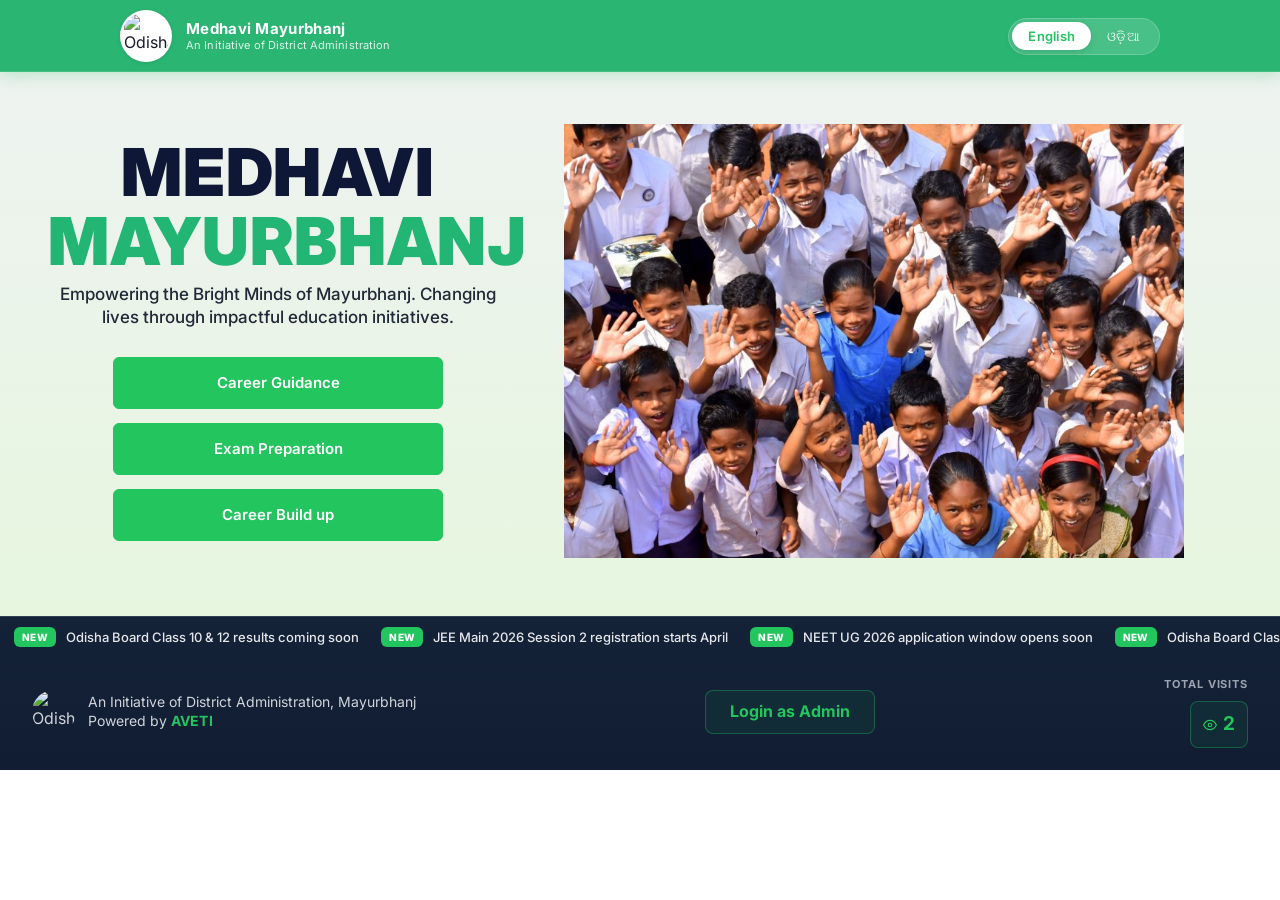
==== index.html @ d6ee2ee3 "Initial commit" ====
<!DOCTYPE html>
<html lang="en">
<head>
  <meta charset="UTF-8">
  <meta name="viewport" content="width=device-width, initial-scale=1.0">
  <title>Medhavi Mayurbhanj — Empowering Through Education</title>
  <meta name="description" content="Transforming lives through education initiatives in Mayurbhanj. Building a better tomorrow for every child.">
  <link rel="preconnect" href="https://fonts.googleapis.com">
  <link rel="preconnect" href="https://fonts.gstatic.com" crossorigin>
  <link href="https://fonts.googleapis.com/css2?family=Inter:wght@400;500;600;700;800;900&display=swap" rel="stylesheet">
  <link rel="stylesheet" href="styles.css">
  <link rel="icon" type="image/svg+xml" href="data:image/svg+xml,<svg xmlns='http://www.w3.org/2000/svg' viewBox='0 0 100 100'><text y='0.9em' font-size='80'>🏛️</text></svg>">
</head>
<body>

  <!-- ===== NAVBAR ===== -->
  <nav class="navbar">
    <div class="navbar-left">
      <div class="navbar-logo">
        <img src="https://upload.wikimedia.org/wikipedia/commons/f/fe/Seal_of_Odisha.png" alt="Odisha Government Emblem">
      </div>
      <div class="navbar-title">
        <span class="navbar-title-main">Medhavi Mayurbhanj</span>
        <span class="navbar-title-sub">An Initiative of District Administration</span>
      </div>
    </div>
    <div class="navbar-right">
      <div class="lang-toggle">
        <button class="lang-btn active" data-lang="en">English</button>
        <button class="lang-btn" data-lang="od">ଓଡ଼ିଆ</button>
      </div>
    </div>
  </nav>

  <!-- ===== HERO SECTION ===== -->
  <section class="hero" id="hero">
    <div class="hero-overlay"></div>
    <div class="hero-content">
      <div class="hero-text">
        <h1 class="hero-heading">
          Medhavi
          <span class="accent">Mayurbhanj</span>
        </h1>
        <p class="hero-subtitle">
          Empowering the Bright Minds of Mayurbhanj. Changing lives through impactful education initiatives.
        </p>
        <div class="hero-buttons">
          <a href="https://medhavimayurbhanj.in/" target="_blank" rel="noopener noreferrer" class="btn-secondary hero-cta">Career Guidance</a>
          <a href="exam-achievers.html" class="btn-secondary hero-cta">Exam Preparation</a>
          <a href="choose-teacher.html" class="btn-primary hero-cta">Career Build up</a>
        </div>
      </div>
      <div class="hero-media">
        <img src="assets/hero-reference.png" alt="Students of Mayurbhanj smiling and waving" class="hero-image" loading="eager">
      </div>
    </div>
  </section>

  <!-- ===== FOOTER ===== -->
  <footer class="footer">
    <div class="footer-news">
      <div class="footer-news-track">
        <span class="footer-news-item"><span class="footer-badge">NEW</span> Odisha Board Class 10 &amp; 12 results coming soon</span>
        <span class="footer-news-item"><span class="footer-badge">NEW</span> JEE Main 2026 Session 2 registration starts April</span>
        <span class="footer-news-item"><span class="footer-badge">NEW</span> NEET UG 2026 application window opens soon</span>
        <span class="footer-news-item" aria-hidden="true"><span class="footer-badge">NEW</span> Odisha Board Class 10 &amp; 12 results coming soon</span>
        <span class="footer-news-item" aria-hidden="true"><span class="footer-badge">NEW</span> JEE Main 2026 Session 2 registration starts April</span>
        <span class="footer-news-item" aria-hidden="true"><span class="footer-badge">NEW</span> NEET UG 2026 application window opens soon</span>
      </div>
    </div>
    <div class="footer-main">
      <div class="footer-brand">
        <img src="odisha-logo.png" alt="Odisha emblem" class="footer-brand-logo">
        <div class="footer-brand-text">
          <p class="footer-brand-line">An Initiative of District Administration, Mayurbhanj</p>
          <p class="footer-brand-line">Powered by <strong>AVETI</strong></p>
        </div>
      </div>
      <p class="footer-admin"><a href="#" id="adminLoginLink"><strong>Login as Admin</strong></a></p>
      <div class="footer-visits">
        <span class="footer-visits-label">TOTAL VISITS</span>
        <div class="footer-visits-chip">
          <svg width="14" height="14" viewBox="0 0 24 24" fill="none" stroke="currentColor" stroke-width="2" stroke-linecap="round" stroke-linejoin="round" aria-hidden="true">
            <path d="M1 12s4-8 11-8 11 8 11 8-4 8-11 8S1 12 1 12z"></path>
            <circle cx="12" cy="12" r="3"></circle>
          </svg>
          <span>2</span>
        </div>
      </div>
    </div>
  </footer>





  <!-- ===== ADMIN LOGIN MODAL ===== -->
  <div class="admin-modal-overlay" id="adminModal">
    <div class="admin-modal">
      <button class="admin-modal-close" id="adminModalClose">&times;</button>
      <h2 class="admin-modal-heading">Admin Login</h2>
      <p class="admin-modal-subtitle">Enter your admin credentials to access administrative features</p>
      <form class="admin-form" id="adminForm">
        <div class="admin-field">
          <label class="admin-label" for="adminUserId">User ID</label>
          <div class="admin-input-wrap">
            <svg class="admin-input-icon" width="18" height="18" viewBox="0 0 24 24" fill="none" stroke="currentColor" stroke-width="2" stroke-linecap="round" stroke-linejoin="round">
              <rect x="3" y="11" width="18" height="11" rx="2" ry="2"/>
              <path d="M7 11V7a5 5 0 0 1 10 0v4"/>
            </svg>
            <input type="text" id="adminUserId" class="admin-input" placeholder="Enter your user ID" required>
          </div>
        </div>
        <div class="admin-field">
          <label class="admin-label" for="adminPassword">Password</label>
          <div class="admin-input-wrap">
            <svg class="admin-input-icon" width="18" height="18" viewBox="0 0 24 24" fill="none" stroke="currentColor" stroke-width="2" stroke-linecap="round" stroke-linejoin="round">
              <rect x="3" y="11" width="18" height="11" rx="2" ry="2"/>
              <path d="M7 11V7a5 5 0 0 1 10 0v4"/>
            </svg>
            <input type="password" id="adminPassword" class="admin-input" placeholder="Enter your password" required>
          </div>
        </div>
        <a href="#" class="admin-forgot">Forgot Password?</a>
        <button type="submit" class="admin-submit-btn">Login as Admin</button>
      </form>
    </div>
  </div>

  <!-- ===== SCRIPT ===== -->
  <script>
    // Language toggle
    document.querySelectorAll('.lang-btn').forEach(btn => {
      btn.addEventListener('click', () => {
        document.querySelectorAll('.lang-btn').forEach(b => b.classList.remove('active'));
        btn.classList.add('active');
      });
    });

    // Intersection Observer for scroll animations
    const observerOptions = {
      threshold: 0.15,
      rootMargin: '0px 0px -40px 0px'
    };

    const observer = new IntersectionObserver((entries) => {
      entries.forEach(entry => {
        if (entry.isIntersecting) {
          entry.target.classList.add('animate-in');
          observer.unobserve(entry.target);
        }
      });
    }, observerOptions);

    document.querySelectorAll('.program-card, .impact-card, .stat-item, .hiw-step, .about-grid').forEach(el => {
      observer.observe(el);
    });

    // Smooth scroll for anchor links
    document.querySelectorAll('a[href^="#"]').forEach(anchor => {
      anchor.addEventListener('click', function(e) {
        const targetId = this.getAttribute('href');
        if (targetId === '#') return;
        e.preventDefault();
        const target = document.querySelector(targetId);
        if (target) {
          target.scrollIntoView({ behavior: 'smooth', block: 'start' });
        }
      });
    });

    // Count-up animation for stats
    function formatNumber(num) {
      return num.toLocaleString('en-IN');
    }

    function animateCount(el) {
      const target = parseInt(el.getAttribute('data-target'));
      const suffix = el.getAttribute('data-suffix') || '';
      const duration = 2000;
      const startTime = performance.now();

      function update(currentTime) {
        const elapsed = currentTime - startTime;
        const progress = Math.min(elapsed / duration, 1);
        // Ease-out cubic
        const eased = 1 - Math.pow(1 - progress, 3);
        const current = Math.round(eased * target);
        el.textContent = formatNumber(current) + suffix;
        if (progress < 1) {
          requestAnimationFrame(update);
        }
      }

      requestAnimationFrame(update);
    }

    const statsObserver = new IntersectionObserver((entries) => {
      entries.forEach(entry => {
        if (entry.isIntersecting) {
          const statNumbers = entry.target.querySelectorAll('.stat-number[data-target]');
          statNumbers.forEach((el, i) => {
            setTimeout(() => animateCount(el), i * 150);
          });
          statsObserver.unobserve(entry.target);
        }
      });
    }, { threshold: 0.3 });

    const statsBar = document.querySelector('.impact-stats');
    if (statsBar) statsObserver.observe(statsBar);

    // Admin Login Modal
    const adminModal = document.getElementById('adminModal');
    const adminModalClose = document.getElementById('adminModalClose');

    const adminLoginLink = document.getElementById('adminLoginLink');
    if (adminLoginLink) {
      adminLoginLink.addEventListener('click', (e) => {
        e.preventDefault();
        adminModal.classList.add('active');
        document.body.style.overflow = 'hidden';
      });
    }

    adminModalClose.addEventListener('click', () => {
      adminModal.classList.remove('active');
      document.body.style.overflow = '';
    });

    adminModal.addEventListener('click', (e) => {
      if (e.target === adminModal) {
        adminModal.classList.remove('active');
        document.body.style.overflow = '';
      }
    });

    document.addEventListener('keydown', (e) => {
      if (e.key === 'Escape' && adminModal.classList.contains('active')) {
        adminModal.classList.remove('active');
        document.body.style.overflow = '';
      }
    });

    document.getElementById('adminForm').addEventListener('submit', (e) => {
      e.preventDefault();
      window.location.href = 'admin-dashboard.html';
    });
  </script>

</body>
</html>
---- styles.css ----
/* ===== RESET & BASE ===== */
*,
*::before,
*::after {
  margin: 0;
  padding: 0;
  box-sizing: border-box;
}

:root {
  --green-primary: #22c55e;
  --green-dark: #1da750;
  --green-light: #f0fdf4;
  --green-accent: #16a34a;
  --bg-main: #ffffff;
  --bg-soft: #f8faf9;
  --white: #ffffff;
  --text-dark: #1a1a2e;
  --text-muted: #5a5a6e;
  --text-light: #ffffff;
  --shadow-sm: 0 1px 3px rgba(0, 0, 0, 0.06), 0 1px 2px rgba(0, 0, 0, 0.04);
  --shadow-md: 0 4px 14px rgba(0, 0, 0, 0.08);
  --shadow-lg: 0 10px 30px rgba(0, 0, 0, 0.1);
  --shadow-card: 0 2px 12px rgba(0, 0, 0, 0.06);
  --shadow-card-hover: 0 12px 36px rgba(0, 0, 0, 0.12);
  --radius-sm: 8px;
  --radius-md: 14px;
  --radius-lg: 20px;
  --radius-xl: 28px;
  --transition: 0.3s cubic-bezier(0.4, 0, 0.2, 1);
}

html {
  scroll-behavior: smooth;
  -webkit-font-smoothing: antialiased;
  -moz-osx-font-smoothing: grayscale;
}

body {
  font-family: 'Inter', -apple-system, BlinkMacSystemFont, 'Segoe UI', Roboto, sans-serif;
  background-color: var(--bg-main);
  color: var(--text-dark);
  line-height: 1.6;
  overflow-x: hidden;
}

img {
  display: block;
  max-width: 100%;
}

a {
  text-decoration: none;
  color: inherit;
}

button {
  border: none;
  background: none;
  cursor: pointer;
  font-family: inherit;
}

/* ===== NAVBAR ===== */
.navbar {
  background: #2ab573;
  padding: 0 120px;
  height: 72px;
  display: flex;
  align-items: center;
  justify-content: space-between;
  position: sticky;
  top: 0;
  z-index: 100;
  box-shadow: 0 2px 16px rgba(34, 197, 94, 0.3);
}

.navbar-left {
  display: flex;
  align-items: center;
  gap: 14px;
}

.navbar-logo {
  width: 52px;
  height: 52px;
  background: #ffffff;
  border-radius: 50%;
  display: flex;
  align-items: center;
  justify-content: center;
  flex-shrink: 0;
  overflow: hidden;
  border: 2px solid rgba(255, 255, 255, 0.6);
  box-shadow: 0 1px 4px rgba(0, 0, 0, 0.1);
}

.navbar-logo img {
  width: 90%;
  height: 90%;
  object-fit: contain;
  image-rendering: -webkit-optimize-contrast;
  image-rendering: crisp-edges;
}

.navbar-title {
  display: flex;
  flex-direction: column;
  line-height: 1.25;
}

.navbar-title-main {
  font-size: 15px;
  font-weight: 700;
  color: var(--text-light);
  letter-spacing: 0.02em;
}

.navbar-title-sub {
  font-size: 11px;
  font-weight: 400;
  color: rgba(255, 255, 255, 0.85);
  letter-spacing: 0.01em;
}

.navbar-right {
  display: flex;
  align-items: center;
  gap: 16px;
}

/* Language Toggle */
.lang-toggle {
  display: flex;
  align-items: center;
  background: rgba(255, 255, 255, 0.15);
  border-radius: 24px;
  padding: 3px;
  backdrop-filter: blur(4px);
  border: 1px solid rgba(255, 255, 255, 0.2);
}

.lang-btn {
  padding: 6px 16px;
  border-radius: 20px;
  font-size: 13px;
  font-weight: 500;
  color: rgba(255, 255, 255, 0.9);
  transition: var(--transition);
  letter-spacing: 0.02em;
}

.lang-btn.active {
  background: var(--white);
  color: var(--green-primary);
  font-weight: 600;
  box-shadow: 0 2px 8px rgba(0, 0, 0, 0.1);
}

.lang-btn:hover:not(.active) {
  background: rgba(255, 255, 255, 0.1);
}

/* ===== HERO SECTION ===== */
.hero {
  min-height: auto;
  padding: 52px 48px 58px;
  position: relative;
  display: flex;
  align-items: center;
  background: linear-gradient(180deg, #eef2f0 0%, #e6f6df 100%);
  overflow: hidden;
}

.hero-overlay {
  display: none;
}

.hero-content {
  width: 100%;
  max-width: 1200px;
  margin: 0 auto;
  display: flex;
  flex-direction: row;
  align-items: center;
  justify-content: space-between;
  gap: 56px;
  position: relative;
  z-index: 1;
}

.hero-text {
  flex: 0 1 460px;
  max-width: 460px;
  text-align: center;
}

.hero-media {
  flex: 1 1 620px;
}

.hero-badge {
  display: inline-block;
  font-size: 13px;
  font-weight: 600;
  color: var(--green-primary);
  letter-spacing: 0.05em;
  text-transform: uppercase;
  margin-bottom: 16px;
}

.hero-heading {
  font-size: 66px;
  font-weight: 900;
  color: #0f1736;
  line-height: 0.95;
  letter-spacing: 0.01em;
  margin-bottom: 10px;
  text-transform: uppercase;
}

.hero-heading .accent {
  display: block;
  color: #22b573;
  margin-top: 6px;
}

.hero-subtitle {
  font-size: 17px;
  color: #1f2937;
  line-height: 1.35;
  margin: 0 auto 28px;
  max-width: 560px;
  font-weight: 500;
}

.hero-buttons {
  display: flex;
  flex-direction: column;
  align-items: stretch;
  justify-content: flex-start;
  gap: 14px;
  width: 100%;
  max-width: 330px;
  margin: 0 auto;
}

.btn-primary {
  display: inline-flex;
  align-items: center;
  gap: 8px;
  padding: 14px 28px;
  background: var(--green-primary);
  color: white;
  font-size: 15px;
  font-weight: 600;
  border-radius: 10px;
  transition: var(--transition);
  box-shadow: 0 4px 14px rgba(34, 197, 94, 0.3);
}

.btn-primary:hover {
  background: var(--green-dark);
  transform: translateY(-2px);
  box-shadow: 0 6px 20px rgba(34, 197, 94, 0.4);
}

.btn-arrow {
  font-size: 18px;
  transition: transform 0.2s ease;
}

.btn-primary:hover .btn-arrow {
  transform: translateX(3px);
}

.btn-secondary {
  display: inline-flex;
  align-items: center;
  gap: 8px;
  padding: 14px 28px;
  background: transparent;
  color: var(--text-dark);
  font-size: 15px;
  font-weight: 600;
  border-radius: 10px;
  border: 2px solid #e5e7eb;
  transition: var(--transition);
}

.btn-secondary:hover {
  border-color: var(--green-primary);
  color: var(--green-primary);
  transform: translateY(-2px);
}

.hero-cta {
  width: 100%;
  min-width: 0;
  justify-content: center;
  border: 1px solid #22c55e;
  border-radius: 6px;
  padding: 13px 18px;
  font-size: 15px;
  font-weight: 600;
  letter-spacing: 0;
}

.hero .btn-primary {
  background: #22c55e;
  color: #ffffff;
  box-shadow: none;
}

.hero .btn-primary:hover {
  background: #16a34a;
  color: #ffffff;
  transform: none;
  box-shadow: none;
}

.hero .btn-secondary {
  background: #22c55e;
  color: #ffffff;
  border-color: #22c55e;
}

.hero .btn-secondary:hover {
  border-color: #16a34a;
  background: #16a34a;
  color: #ffffff;
  transform: none;
}

.hero-cta:focus-visible {
  outline: 2px solid #16a34a;
  outline-offset: 2px;
}

.hero-image {
  width: 100%;
  max-width: 620px;
  height: auto;
  display: block;
  object-fit: cover;
  aspect-ratio: 10 / 7;
}

/* ===== STATS BAR ===== */
.stats-bar {
  background: var(--white);
  border-top: 1px solid rgba(0, 0, 0, 0.04);
  border-bottom: 1px solid rgba(0, 0, 0, 0.04);
  padding: 40px 48px;
}

.stats-container {
  max-width: 1100px;
  margin: 0 auto;
  display: grid;
  grid-template-columns: repeat(4, 1fr);
  gap: 32px;
}

.stat-item {
  display: flex;
  align-items: center;
  gap: 16px;
  justify-content: center;
  opacity: 0;
  transform: translateY(20px);
  transition: opacity 0.6s ease, transform 0.6s ease, box-shadow 0.3s ease;
  background: var(--white);
  border-radius: 14px;
  padding: 24px 28px;
  box-shadow: var(--shadow-card);
  border: 1px solid rgba(0, 0, 0, 0.04);
}

.stat-item:hover {
  box-shadow: var(--shadow-card-hover);
  transform: translateY(-4px) !important;
}

.stat-item.animate-in {
  opacity: 1;
  transform: translateY(0);
}

.stat-icon {
  width: 56px;
  height: 56px;
  border-radius: 50%;
  background: var(--green-light);
  display: flex;
  align-items: center;
  justify-content: center;
  flex-shrink: 0;
  color: var(--green-primary);
}

.stat-content {
  display: flex;
  flex-direction: column;
}

.stat-number {
  font-size: 28px;
  font-weight: 800;
  color: var(--text-dark);
  letter-spacing: -0.02em;
  line-height: 1.2;
}

.stat-label {
  font-size: 13px;
  color: var(--text-muted);
  font-weight: 500;
}

/* ===== SECTION COMMON ===== */
.section-container {
  max-width: 1200px;
  margin: 0 auto;
  padding: 0 48px;
}

.section-tag {
  display: inline-block;
  font-size: 16px;
  font-weight: 800;
  color: var(--green-primary);
  text-transform: uppercase;
  letter-spacing: 0.06em;
  margin-bottom: 12px;
}

.section-heading {
  font-size: 36px;
  font-weight: 800;
  color: var(--text-dark);
  letter-spacing: -0.02em;
  line-height: 1.2;
  margin-bottom: 16px;
}

.section-heading .accent {
  color: var(--green-primary);
}

.section-header {
  text-align: center;
  margin-bottom: 56px;
}

.section-subtext {
  font-size: 16px;
  color: var(--text-muted);
  max-width: 520px;
  margin: 0 auto;
  line-height: 1.7;
}

/* ===== ABOUT US SECTION ===== */
.about-section {
  padding: 100px 0;
  background: var(--bg-soft);
}

.about-grid {
  display: grid;
  grid-template-columns: 1fr 1fr;
  gap: 72px;
  align-items: center;
  opacity: 0;
  transform: translateY(30px);
  transition: opacity 0.7s ease, transform 0.7s ease;
}

.about-grid.animate-in {
  opacity: 1;
  transform: translateY(0);
}

.about-images {
  position: relative;
  display: grid;
  grid-template-columns: 1fr 1fr;
  gap: 16px;
}

.about-img-main {
  grid-column: 1 / -1;
  border-radius: 16px;
  overflow: hidden;
  box-shadow: var(--shadow-md);
}

.about-img-main img {
  width: 100%;
  height: 260px;
  object-fit: cover;
}

.about-img-secondary {
  border-radius: 12px;
  overflow: hidden;
  box-shadow: var(--shadow-sm);
}

.about-img-secondary img {
  width: 100%;
  height: 160px;
  object-fit: cover;
}

.about-img-third {
  border-radius: 12px;
  overflow: hidden;
  box-shadow: var(--shadow-sm);
}

.about-img-third img {
  width: 100%;
  height: 160px;
  object-fit: cover;
}

.about-content {
  display: flex;
  flex-direction: column;
}

.about-text {
  font-size: 15px;
  color: var(--text-muted);
  line-height: 1.8;
  margin-bottom: 16px;
}

.about-highlights {
  display: flex;
  flex-direction: column;
  gap: 12px;
  margin-top: 16px;
}

.about-highlight-item {
  display: flex;
  align-items: center;
  gap: 10px;
  font-size: 14px;
  font-weight: 500;
  color: var(--text-dark);
}

/* ===== PROGRAMS SECTION ===== */
.programs-section {
  padding: 100px 0;
  background: var(--bg-main);
}

.programs-grid {
  display: grid;
  grid-template-columns: repeat(3, 1fr);
  gap: 28px;
}

.card-link {
  text-decoration: none;
  color: inherit;
  display: block;
}

.program-card {
  background: var(--white);
  border-radius: 14px;
  overflow: hidden;
  box-shadow: var(--shadow-card);
  transition: var(--transition);
  border: 1px solid rgba(0, 0, 0, 0.04);
  opacity: 0;
  transform: translateY(24px);
  transition: opacity 0.6s ease, transform 0.6s ease, box-shadow 0.3s ease;
}

.program-card.animate-in {
  opacity: 1;
  transform: translateY(0);
}

.program-card:hover {
  box-shadow: var(--shadow-card-hover);
  transform: translateY(-6px) !important;
  border-color: rgba(34, 197, 94, 0.15);
}

.program-image {
  width: 100%;
  height: 220px;
  overflow: hidden;
  position: relative;
  background: linear-gradient(135deg, #e8e8e8, #f5f5f5);
}

.program-image img {
  width: 100%;
  height: 100%;
  object-fit: cover;
  transition: transform 0.5s cubic-bezier(0.4, 0, 0.2, 1);
}

.program-card:hover .program-image img {
  transform: scale(1.06);
}

.program-overlay {
  position: absolute;
  top: 14px;
  left: 14px;
  z-index: 2;
}

.program-category {
  display: inline-block;
  padding: 5px 14px;
  background: rgba(255, 255, 255, 0.92);
  border-radius: 20px;
  font-size: 12px;
  font-weight: 600;
  color: var(--green-primary);
  backdrop-filter: blur(4px);
}

.program-body {
  padding: 22px 24px 28px;
}

.program-title {
  font-size: 18px;
  font-weight: 700;
  color: var(--text-dark);
  margin-bottom: 8px;
  letter-spacing: -0.01em;
  transition: color var(--transition);
}

.program-card:hover .program-title {
  color: var(--green-primary);
}

.program-desc {
  font-size: 14px;
  color: var(--text-muted);
  line-height: 1.6;
  margin-bottom: 16px;
}

.program-link {
  font-size: 14px;
  font-weight: 600;
  color: var(--green-primary);
  transition: var(--transition);
}

.program-card:hover .program-link {
  letter-spacing: 0.02em;
}

/* ===== IMPACT SECTION ===== */
.impact-section {
  padding: 100px 0;
  background: var(--bg-soft);
}

.impact-icon-wrap {
  margin-bottom: 12px;
}

.impact-grid {
  display: grid;
  grid-template-columns: repeat(3, 1fr);
  gap: 28px;
}

.impact-card {
  background: var(--white);
  border-radius: 14px;
  padding: 40px 32px;
  text-align: center;
  border: 2px solid transparent;
  transition: var(--transition);
  opacity: 0;
  transform: translateY(24px);
  transition: opacity 0.6s ease, transform 0.6s ease, border-color 0.3s ease, box-shadow 0.3s ease;
}

.impact-card.animate-in {
  opacity: 1;
  transform: translateY(0);
}

.impact-card:hover {
  box-shadow: var(--shadow-md);
  transform: translateY(-4px) !important;
}

.impact-green {
  border-color: var(--green-primary);
}

.impact-blue {
  border-color: #3b82f6;
}

.impact-purple {
  border-color: #8b5cf6;
}

.impact-number {
  display: block;
  font-size: 48px;
  font-weight: 900;
  line-height: 1.1;
  letter-spacing: -0.03em;
  margin-bottom: 8px;
}

.impact-green .impact-number {
  color: var(--green-primary);
}

.impact-blue .impact-number {
  color: #3b82f6;
}

.impact-purple .impact-number {
  color: #8b5cf6;
}

.impact-label {
  font-size: 15px;
  font-weight: 500;
  color: var(--text-muted);
}

.impact-stats {
  margin-top: 0;
  padding-top: 0;
}

/* ===== HOW IT WORKS SECTION ===== */
.howitworks-section {
  padding: 100px 0 120px;
  background: var(--green-light);
  color: var(--text-dark);
}

.hiw-grid {
  display: grid;
  grid-template-columns: 1fr 1fr;
  gap: 72px;
  align-items: center;
}

.hiw-images {
  display: grid;
  grid-template-columns: 1fr 1fr;
  grid-template-rows: auto auto;
  gap: 14px;
  min-width: 520px;
}

.hiw-img {
  border-radius: 8px;
  overflow: hidden;
  box-shadow: var(--shadow-md);
}

.hiw-img img {
  width: 100%;
  height: 100%;
  object-fit: cover;
}

.hiw-img-1 {
  grid-row: 1 / 3;
  min-height: 460px;
}

.hiw-img-2 {
  min-height: 220px;
}

.hiw-img-3 {
  min-height: 220px;
}

.hiw-content {
  display: flex;
  flex-direction: column;
}

.hiw-content .section-tag {
  color: var(--green-primary);
}

.hiw-heading {
  color: var(--text-dark);
  font-size: 38px;
  margin-bottom: 36px;
}

.hiw-steps {
  display: flex;
  flex-direction: column;
  gap: 24px;
  margin-bottom: 40px;
}

.hiw-step {
  display: flex;
  align-items: flex-start;
  gap: 16px;
  opacity: 0;
  transform: translateX(20px);
  transition: opacity 0.5s ease, transform 0.5s ease;
}

.hiw-step.animate-in {
  opacity: 1;
  transform: translateX(0);
}

.hiw-step-num {
  width: 36px;
  height: 36px;
  border-radius: 50%;
  background: var(--green-primary);
  color: white;
  display: flex;
  align-items: center;
  justify-content: center;
  font-size: 14px;
  font-weight: 700;
  flex-shrink: 0;
  margin-top: 2px;
}

.hiw-step-text h4 {
  font-size: 16px;
  font-weight: 700;
  color: var(--text-dark);
  margin-bottom: 4px;
}

.hiw-step-text p {
  font-size: 14px;
  color: var(--text-muted);
  line-height: 1.6;
}

.hiw-cta {
  align-self: flex-start;
}

/* ===== FOOTER ===== */
.footer {
  background: linear-gradient(180deg, #142238 0%, #111d33 100%);
  border-top: 1px solid rgba(67, 85, 110, 0.6);
  color: #d1d5db;
}

.footer-news {
  border-bottom: none;
  background: transparent;
  overflow: hidden;
}

.footer-news-track {
  min-width: max-content;
  display: flex;
  align-items: center;
  gap: 22px;
  padding: 10px 14px 6px;
  animation: footerTicker 26s linear infinite;
}

.footer-news-item {
  display: inline-flex;
  align-items: center;
  gap: 10px;
  color: #e5e7eb;
  font-size: 13px;
  font-weight: 500;
  white-space: nowrap;
}

.footer-news:hover .footer-news-track {
  animation-play-state: paused;
}

@keyframes footerTicker {
  0% {
    transform: translateX(0);
  }
  100% {
    transform: translateX(-50%);
  }
}

@media (prefers-reduced-motion: reduce) {
  .footer-news-track {
    animation: none;
  }
}

.footer-badge {
  display: inline-flex;
  align-items: center;
  justify-content: center;
  height: 20px;
  padding: 0 8px;
  border-radius: 6px;
  font-size: 10px;
  font-weight: 800;
  letter-spacing: 0.04em;
  color: #ffffff;
  background: #22c55e;
}

.footer-main {
  padding: 22px 32px;
  display: flex;
  align-items: center;
  justify-content: space-between;
  gap: 20px;
}

.footer-brand {
  display: flex;
  align-items: center;
  gap: 12px;
}

.footer-brand-logo {
  width: 44px;
  height: 44px;
  border-radius: 50%;
  object-fit: cover;
}

.footer-brand-line {
  margin: 0;
  font-size: 14px;
  color: #d1d5db;
  line-height: 1.35;
}

.footer-brand-line strong {
  color: #22c55e;
  letter-spacing: 0.01em;
}

.footer-admin {
  margin: 0;
  font-size: 16px;
}

.footer-admin a {
  color: #22c55e;
  border: 1px solid rgba(34, 197, 94, 0.35);
  background: rgba(34, 197, 94, 0.08);
  border-radius: 8px;
  padding: 8px 24px;
  display: inline-flex;
  align-items: center;
  text-decoration: none;
  transition: var(--transition);
}

.footer-admin a:hover {
  background: rgba(34, 197, 94, 0.16);
}

.footer-visits {
  display: flex;
  flex-direction: column;
  align-items: flex-end;
  gap: 8px;
}

.footer-visits-label {
  font-size: 11px;
  letter-spacing: 0.08em;
  color: #9ca3af;
  font-weight: 700;
}

.footer-visits-chip {
  display: inline-flex;
  align-items: center;
  gap: 6px;
  color: #22c55e;
  background: rgba(34, 197, 94, 0.08);
  border: 1px solid rgba(34, 197, 94, 0.35);
  border-radius: 8px;
  padding: 7px 12px;
  font-size: 19px;
  font-weight: 700;
}

.footer-visits-chip svg {
  flex-shrink: 0;
}

/* ===== ADMIN LOGIN MODAL ===== */
.admin-modal-overlay {
  position: fixed;
  inset: 0;
  background: rgba(0, 0, 0, 0.45);
  backdrop-filter: blur(4px);
  display: flex;
  align-items: center;
  justify-content: center;
  z-index: 1000;
  opacity: 0;
  visibility: hidden;
  transition: opacity 0.3s ease, visibility 0.3s ease;
}

.admin-modal-overlay.active {
  opacity: 1;
  visibility: visible;
}

.admin-modal {
  background: var(--white);
  border-radius: 16px;
  padding: 36px 32px 32px;
  width: 90%;
  max-width: 440px;
  position: relative;
  box-shadow: 0 20px 60px rgba(0, 0, 0, 0.2);
  transform: translateY(20px) scale(0.96);
  transition: transform 0.3s cubic-bezier(0.4, 0, 0.2, 1);
}

.admin-modal-overlay.active .admin-modal {
  transform: translateY(0) scale(1);
}

.admin-modal-close {
  position: absolute;
  top: 14px;
  right: 16px;
  width: 32px;
  height: 32px;
  display: flex;
  align-items: center;
  justify-content: center;
  font-size: 22px;
  color: var(--text-muted);
  cursor: pointer;
  border: none;
  background: none;
  border-radius: 50%;
  transition: var(--transition);
  line-height: 1;
}

.admin-modal-close:hover {
  background: #f3f4f6;
  color: var(--text-dark);
}

.admin-modal-heading {
  font-size: 24px;
  font-weight: 800;
  color: var(--text-dark);
  margin-bottom: 8px;
  letter-spacing: -0.02em;
}

.admin-modal-subtitle {
  font-size: 14px;
  color: var(--text-muted);
  margin-bottom: 28px;
  line-height: 1.5;
}

.admin-form {
  display: flex;
  flex-direction: column;
  gap: 18px;
}

.admin-field {
  display: flex;
  flex-direction: column;
  gap: 6px;
}

.admin-label {
  font-size: 14px;
  font-weight: 600;
  color: var(--text-dark);
}

.admin-input-wrap {
  display: flex;
  align-items: center;
  border: 2px solid #e5e7eb;
  border-radius: 10px;
  padding: 0 14px;
  transition: border-color 0.2s ease, box-shadow 0.2s ease;
  background: var(--white);
}

.admin-input-wrap:focus-within {
  border-color: var(--green-primary);
  box-shadow: 0 0 0 3px rgba(34, 197, 94, 0.12);
}

.admin-input-icon {
  flex-shrink: 0;
  color: var(--text-muted);
  margin-right: 10px;
}

.admin-input {
  flex: 1;
  border: none;
  outline: none;
  padding: 12px 0;
  font-size: 15px;
  font-family: inherit;
  color: var(--text-dark);
  background: transparent;
}

.admin-input::placeholder {
  color: #9ca3af;
}

.admin-forgot {
  font-size: 13px;
  font-weight: 600;
  color: var(--green-primary);
  text-decoration: none;
  align-self: flex-start;
  margin-top: -8px;
}

.admin-forgot:hover {
  text-decoration: underline;
}

.admin-submit-btn {
  width: 100%;
  padding: 14px;
  border: none;
  border-radius: 10px;
  background: var(--green-primary);
  color: white;
  font-size: 16px;
  font-weight: 700;
  font-family: inherit;
  cursor: pointer;
  transition: background 0.2s ease, transform 0.1s ease;
  margin-top: 4px;
}

.admin-submit-btn:hover {
  background: var(--green-dark);
}

.admin-submit-btn:active {
  transform: scale(0.98);
}

/* ===== ANIMATIONS ===== */
@keyframes fadeInUp {
  from {
    opacity: 0;
    transform: translateY(24px);
  }
  to {
    opacity: 1;
    transform: translateY(0);
  }
}

@keyframes fadeIn {
  from { opacity: 0; }
  to { opacity: 1; }
}

@keyframes float {
  0%, 100% { transform: translateY(0); }
  50% { transform: translateY(-12px); }
}

.hero {
  animation: fadeIn 0.8s ease-out;
}

/* ===== SELECTION COLOR ===== */
::selection {
  background: rgba(34, 197, 94, 0.2);
  color: var(--text-dark);
}

/* ===== FOCUS STATES (Accessibility) ===== */
.lang-btn:focus-visible,
.program-card:focus-visible {
  outline: 2px solid var(--white);
  outline-offset: 2px;
}

.program-card:focus-visible {
  outline-color: var(--green-primary);
}

/* ===== RESPONSIVE ===== */
@media (max-width: 1024px) {
  .hero {
    padding: 44px 32px 50px;
  }

  .hero-heading {
    font-size: 56px;
  }

  .hero-subtitle {
    font-size: 16px;
  }

  .about-grid {
    gap: 48px;
  }

  .hiw-grid {
    gap: 48px;
  }
}

@media (max-width: 900px) {
  .hero {
    padding: 42px 24px 46px;
  }

  .hero-heading {
    font-size: 46px;
  }

  .hero-subtitle {
    font-size: 15px;
  }

  .hero-content {
    flex-direction: column;
    align-items: center;
    gap: 26px;
  }

  .hero-text {
    max-width: 620px;
  }

  .hero-buttons {
    gap: 12px;
    max-width: 320px;
  }

  .hero-media {
    width: 100%;
    max-width: 620px;
  }

  .stats-container {
    grid-template-columns: repeat(2, 1fr);
    gap: 24px;
  }

  .about-grid {
    grid-template-columns: 1fr;
    gap: 40px;
  }

  .programs-grid {
    grid-template-columns: repeat(2, 1fr);
    gap: 20px;
  }

  .impact-grid {
    grid-template-columns: repeat(2, 1fr);
    gap: 20px;
  }

  .hiw-grid {
    grid-template-columns: 1fr;
    gap: 40px;
  }

  .hiw-images {
    order: 2;
  }

  .hiw-content {
    order: 1;
  }

  .navbar {
    padding: 0 60px;
  }

  .section-container {
    padding: 0 32px;
  }

  .section-heading {
    font-size: 30px;
  }

  .footer-main {
    padding: 18px 20px;
    flex-direction: column;
    align-items: flex-start;
    gap: 14px;
  }

  .footer-admin {
    width: 100%;
  }

  .footer-admin a {
    width: 100%;
    justify-content: center;
  }

  .footer-visits {
    align-items: flex-start;
  }
}

@media (max-width: 600px) {
  .hero {
    padding: 34px 16px 40px;
  }

  .hero-heading {
    font-size: 38px;
  }

  .hero-subtitle {
    font-size: 16px;
    margin-bottom: 20px;
  }

  .hero-buttons {
    align-items: stretch;
    max-width: 290px;
  }

  .footer-news-track {
    gap: 14px;
    padding: 9px 10px;
  }

  .footer-news-item {
    font-size: 12px;
  }

  .footer-brand-line {
    font-size: 12px;
  }

  .footer-visits-chip {
    font-size: 16px;
  }

  .stats-bar {
    padding: 32px 20px;
  }

  .stats-container {
    grid-template-columns: 1fr 1fr;
    gap: 20px;
  }

  .stat-number {
    font-size: 22px;
  }

  .stat-icon {
    width: 44px;
    height: 44px;
  }

  .stat-icon svg {
    width: 22px;
    height: 22px;
  }

  .programs-grid {
    grid-template-columns: 1fr;
    max-width: 400px;
    margin: 0 auto;
  }

  .impact-grid {
    grid-template-columns: 1fr;
    max-width: 360px;
    margin: 0 auto;
  }

  .impact-number {
    font-size: 40px;
  }

  .about-section,
  .programs-section,
  .impact-section,
  .howitworks-section {
    padding: 64px 0;
  }

  .section-container {
    padding: 0 20px;
  }

  .section-heading {
    font-size: 26px;
  }

  .hiw-heading {
    font-size: 28px;
  }

  .hiw-img-1 {
    min-height: 300px;
  }

  .hiw-images {
    min-width: unset;
  }

  .navbar {
    padding: 0 32px;
    height: 64px;
  }

  .navbar-title-main {
    font-size: 13px;
  }

  .navbar-title-sub {
    font-size: 10px;
  }

  .lang-btn {
    padding: 5px 12px;
    font-size: 12px;
  }

  .btn-primary,
  .btn-secondary {
    padding: 12px 22px;
    font-size: 14px;
  }
}

@media (max-width: 480px) {
  .admin-modal {
    padding: 28px 20px 24px;
  }

  .admin-modal-heading {
    font-size: 20px;
  }

  .hero-heading {
    font-size: 30px;
  }

  .hero-subtitle {
    font-size: 16px;
  }

  .stats-container {
    grid-template-columns: 1fr;
    gap: 16px;
  }

  .stat-item {
    justify-content: flex-start;
    padding-left: 16px;
  }
}

/* ===== SCROLL INDICATOR ===== */
.navbar::after {
  content: '';
  position: absolute;
  bottom: 0;
  left: 0;
  right: 0;
  height: 1px;
  background: rgba(255, 255, 255, 0.1);
}
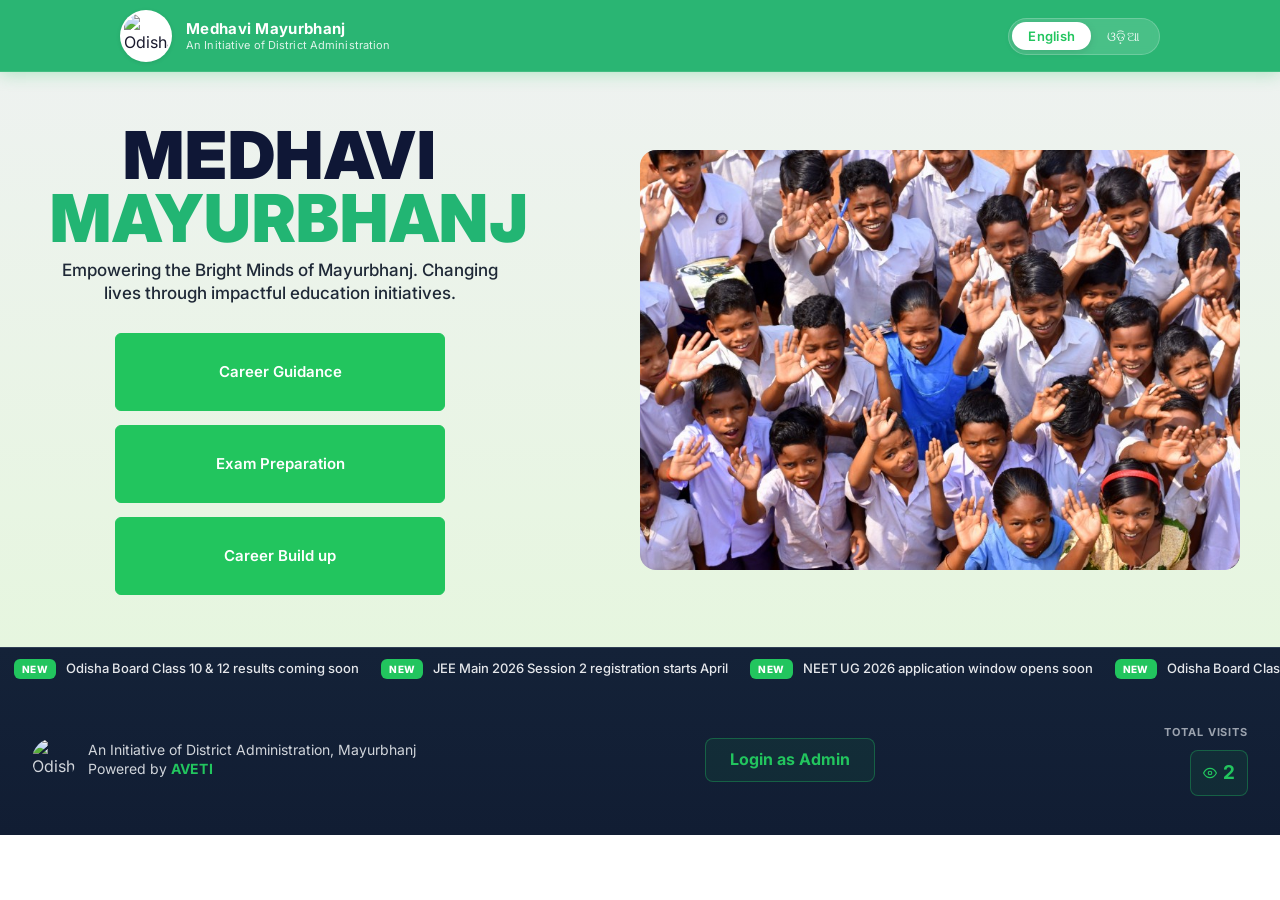
==== commit 4a1ea841: "Your message" ====
--- a/index.html
+++ b/index.html
@@ -37,13 +37,12 @@
     <div class="hero-overlay"></div>
     <div class="hero-content">
       <div class="hero-text">
-        <h1 class="hero-heading">
-          Medhavi
-          <span class="accent">Mayurbhanj</span>
-        </h1>
-        <p class="hero-subtitle">
-          Empowering the Bright Minds of Mayurbhanj. Changing lives through impactful education initiatives.
-        </p>
+        <h1 class="hero-heading">MEDHAVI <span class="accent">MAYURBHANJ</span></h1>
+        <div class="hero-subtitle-wrap">
+          <p class="hero-subtitle">
+            Empowering the Bright Minds of Mayurbhanj. Changing lives through impactful education initiatives.
+          </p>
+        </div>
         <div class="hero-buttons">
           <a href="https://medhavimayurbhanj.in/" target="_blank" rel="noopener noreferrer" class="btn-secondary hero-cta">Career Guidance</a>
           <a href="exam-achievers.html" class="btn-secondary hero-cta">Exam Preparation</a>
--- a/styles.css
+++ b/styles.css
@@ -164,10 +164,11 @@
 /* ===== HERO SECTION ===== */
 .hero {
   min-height: auto;
-  padding: 52px 48px 58px;
+  padding: 52px 16px 52px;
   position: relative;
   display: flex;
   align-items: center;
+  justify-content: center;
   background: linear-gradient(180deg, #eef2f0 0%, #e6f6df 100%);
   overflow: hidden;
 }
@@ -183,8 +184,8 @@
   display: flex;
   flex-direction: row;
   align-items: center;
-  justify-content: space-between;
-  gap: 56px;
+  justify-content: center;
+  gap: 120px;
   position: relative;
   z-index: 1;
 }
@@ -192,7 +193,11 @@
 .hero-text {
   flex: 0 1 460px;
   max-width: 460px;
-  text-align: center;
+  text-align: left;
+  line-height: 50px;
+  letter-spacing: 0px;
+  margin-left: 10px;
+  margin-right: 10px;
 }
 
 .hero-media {
@@ -217,12 +222,13 @@
   letter-spacing: 0.01em;
   margin-bottom: 10px;
   text-transform: uppercase;
+  text-align: center;
 }
 
 .hero-heading .accent {
-  display: block;
+  display: inline;
   color: #22b573;
-  margin-top: 6px;
+  margin-top: 0;
 }
 
 .hero-subtitle {
@@ -232,6 +238,11 @@
   margin: 0 auto 28px;
   max-width: 560px;
   font-weight: 500;
+  text-align: center;
+}
+
+.hero-subtitle-wrap {
+  width: 100%;
 }
 
 .hero-buttons {
@@ -340,10 +351,13 @@
 .hero-image {
   width: 100%;
   max-width: 620px;
-  height: auto;
+  height: 100%;
   display: block;
+  padding: 0;
+  box-sizing: border-box;
   object-fit: cover;
   aspect-ratio: 10 / 7;
+  border-radius: 16px;
 }
 
 /* ===== STATS BAR ===== */
@@ -930,7 +944,8 @@
 }
 
 .footer-main {
-  padding: 22px 32px;
+  padding: 30px 32px;
+  min-height: 150px;
   display: flex;
   align-items: center;
   justify-content: space-between;
@@ -1225,7 +1240,7 @@
 /* ===== RESPONSIVE ===== */
 @media (max-width: 1024px) {
   .hero {
-    padding: 44px 32px 50px;
+    padding: 44px 32px 44px;
   }
 
   .hero-heading {
@@ -1247,7 +1262,7 @@
 
 @media (max-width: 900px) {
   .hero {
-    padding: 42px 24px 46px;
+    padding: 42px 24px 42px;
   }
 
   .hero-heading {
@@ -1346,7 +1361,7 @@
 
 @media (max-width: 600px) {
   .hero {
-    padding: 34px 16px 40px;
+    padding: 34px 16px 34px;
   }
 
   .hero-heading {
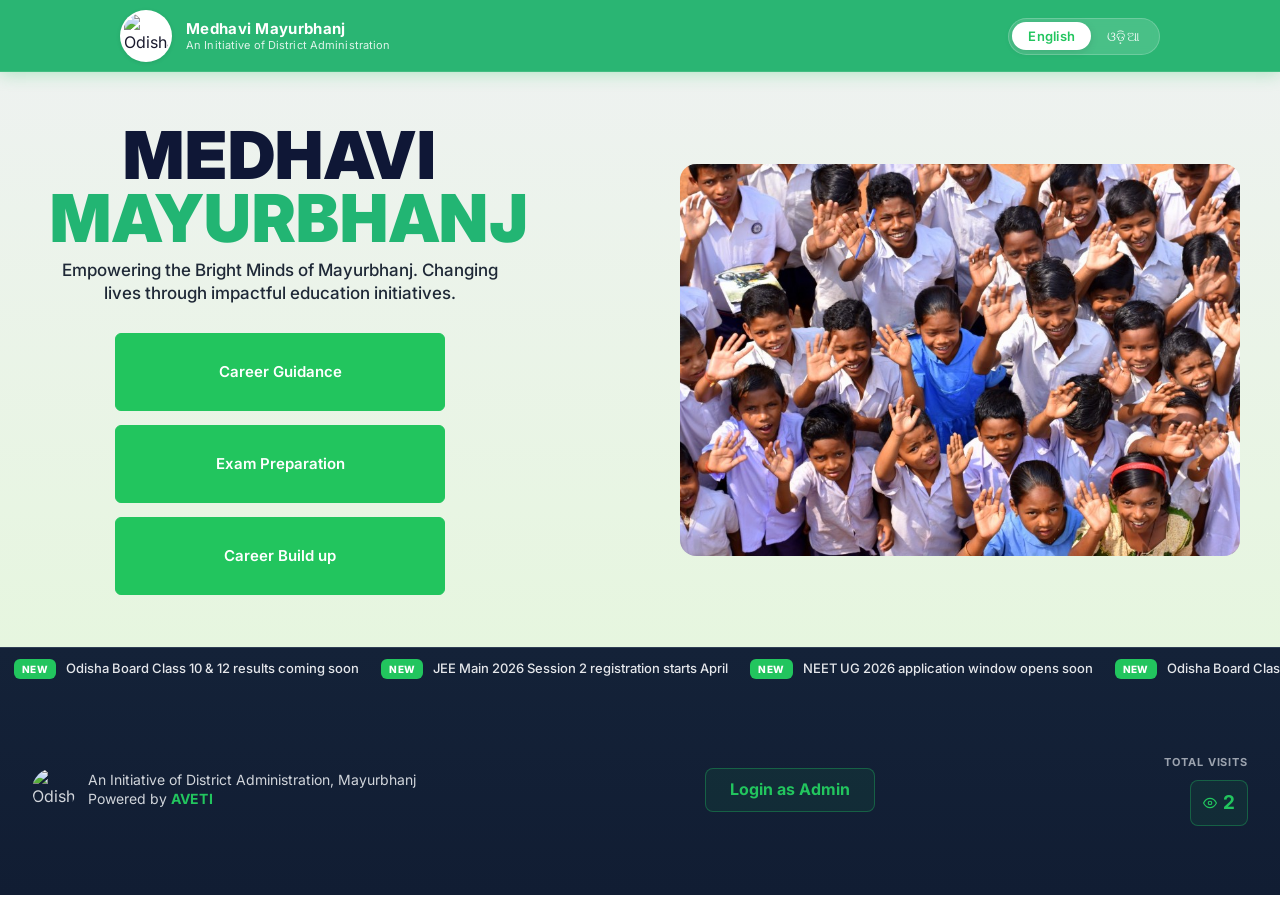
==== commit 41750e73: "Your message" ====
--- a/index.html
+++ b/index.html
@@ -46,7 +46,7 @@
         <div class="hero-buttons">
           <a href="https://medhavimayurbhanj.in/" target="_blank" rel="noopener noreferrer" class="btn-secondary hero-cta">Career Guidance</a>
           <a href="exam-achievers.html" class="btn-secondary hero-cta">Exam Preparation</a>
-          <a href="choose-teacher.html" class="btn-primary hero-cta">Career Build up</a>
+          <a href="choose-teacher.html?v=2" class="btn-primary hero-cta">Career Build up</a>
         </div>
       </div>
       <div class="hero-media">
--- a/styles.css
+++ b/styles.css
@@ -185,7 +185,7 @@
   flex-direction: row;
   align-items: center;
   justify-content: center;
-  gap: 120px;
+  gap: 160px;
   position: relative;
   z-index: 1;
 }
@@ -945,7 +945,7 @@
 
 .footer-main {
   padding: 30px 32px;
-  min-height: 150px;
+  min-height: 210px;
   display: flex;
   align-items: center;
   justify-content: space-between;
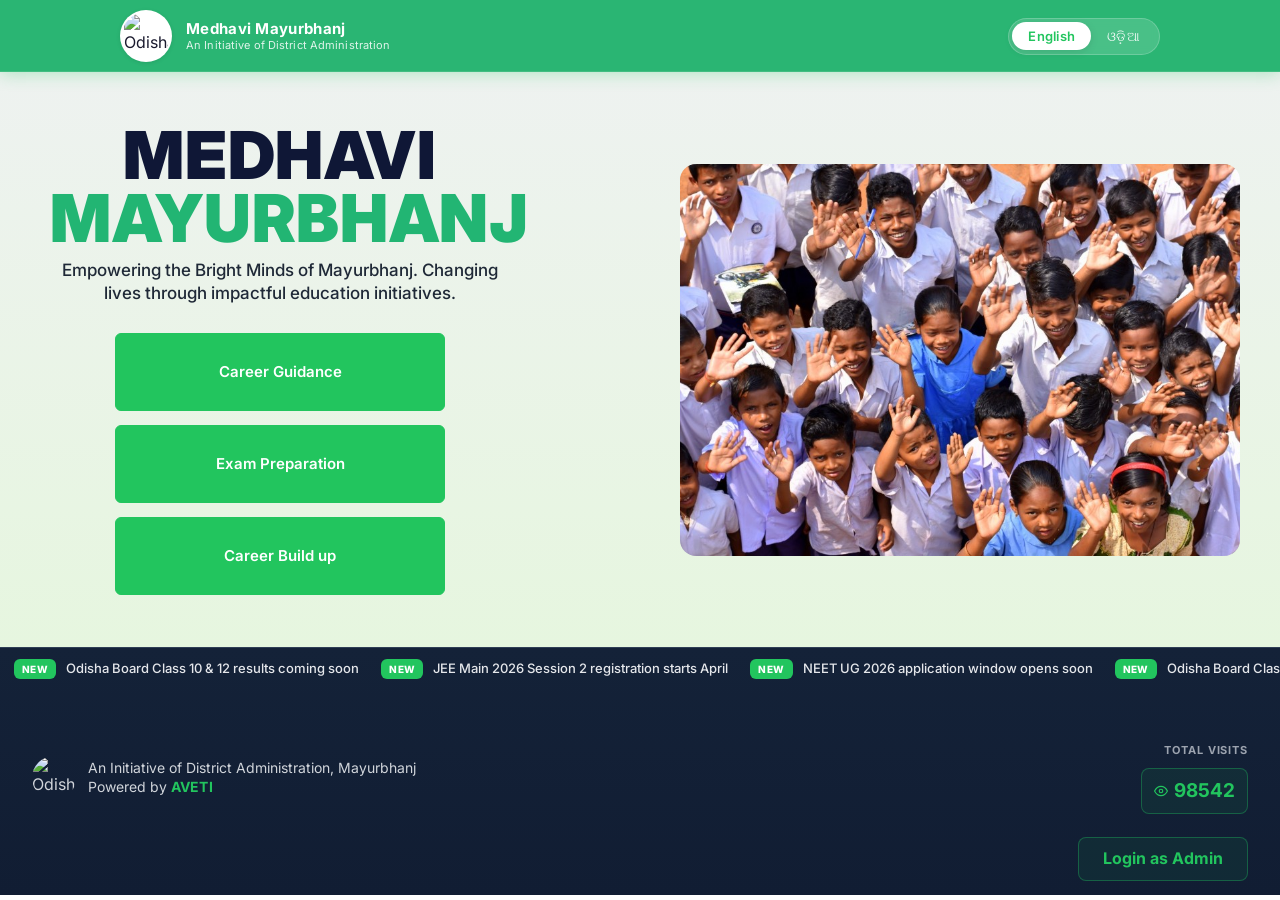
==== commit 2803bba8: "Your message" ====
--- a/index.html
+++ b/index.html
@@ -83,7 +83,7 @@
             <path d="M1 12s4-8 11-8 11 8 11 8-4 8-11 8S1 12 1 12z"></path>
             <circle cx="12" cy="12" r="3"></circle>
           </svg>
-          <span>2</span>
+          <span>98542</span>
         </div>
       </div>
     </div>
--- a/styles.css
+++ b/styles.css
@@ -950,6 +950,8 @@
   align-items: center;
   justify-content: space-between;
   gap: 20px;
+  position: relative;
+  padding-bottom: 54px;
 }
 
 .footer-brand {
@@ -980,6 +982,9 @@
 .footer-admin {
   margin: 0;
   font-size: 16px;
+  position: absolute;
+  right: 32px;
+  bottom: 14px;
 }
 
 .footer-admin a {
@@ -1342,11 +1347,16 @@
     padding: 18px 20px;
     flex-direction: column;
     align-items: flex-start;
+    position: static;
+    padding-bottom: 18px;
     gap: 14px;
   }
 
   .footer-admin {
     width: 100%;
+    position: static;
+    right: auto;
+    bottom: auto;
   }
 
   .footer-admin a {
